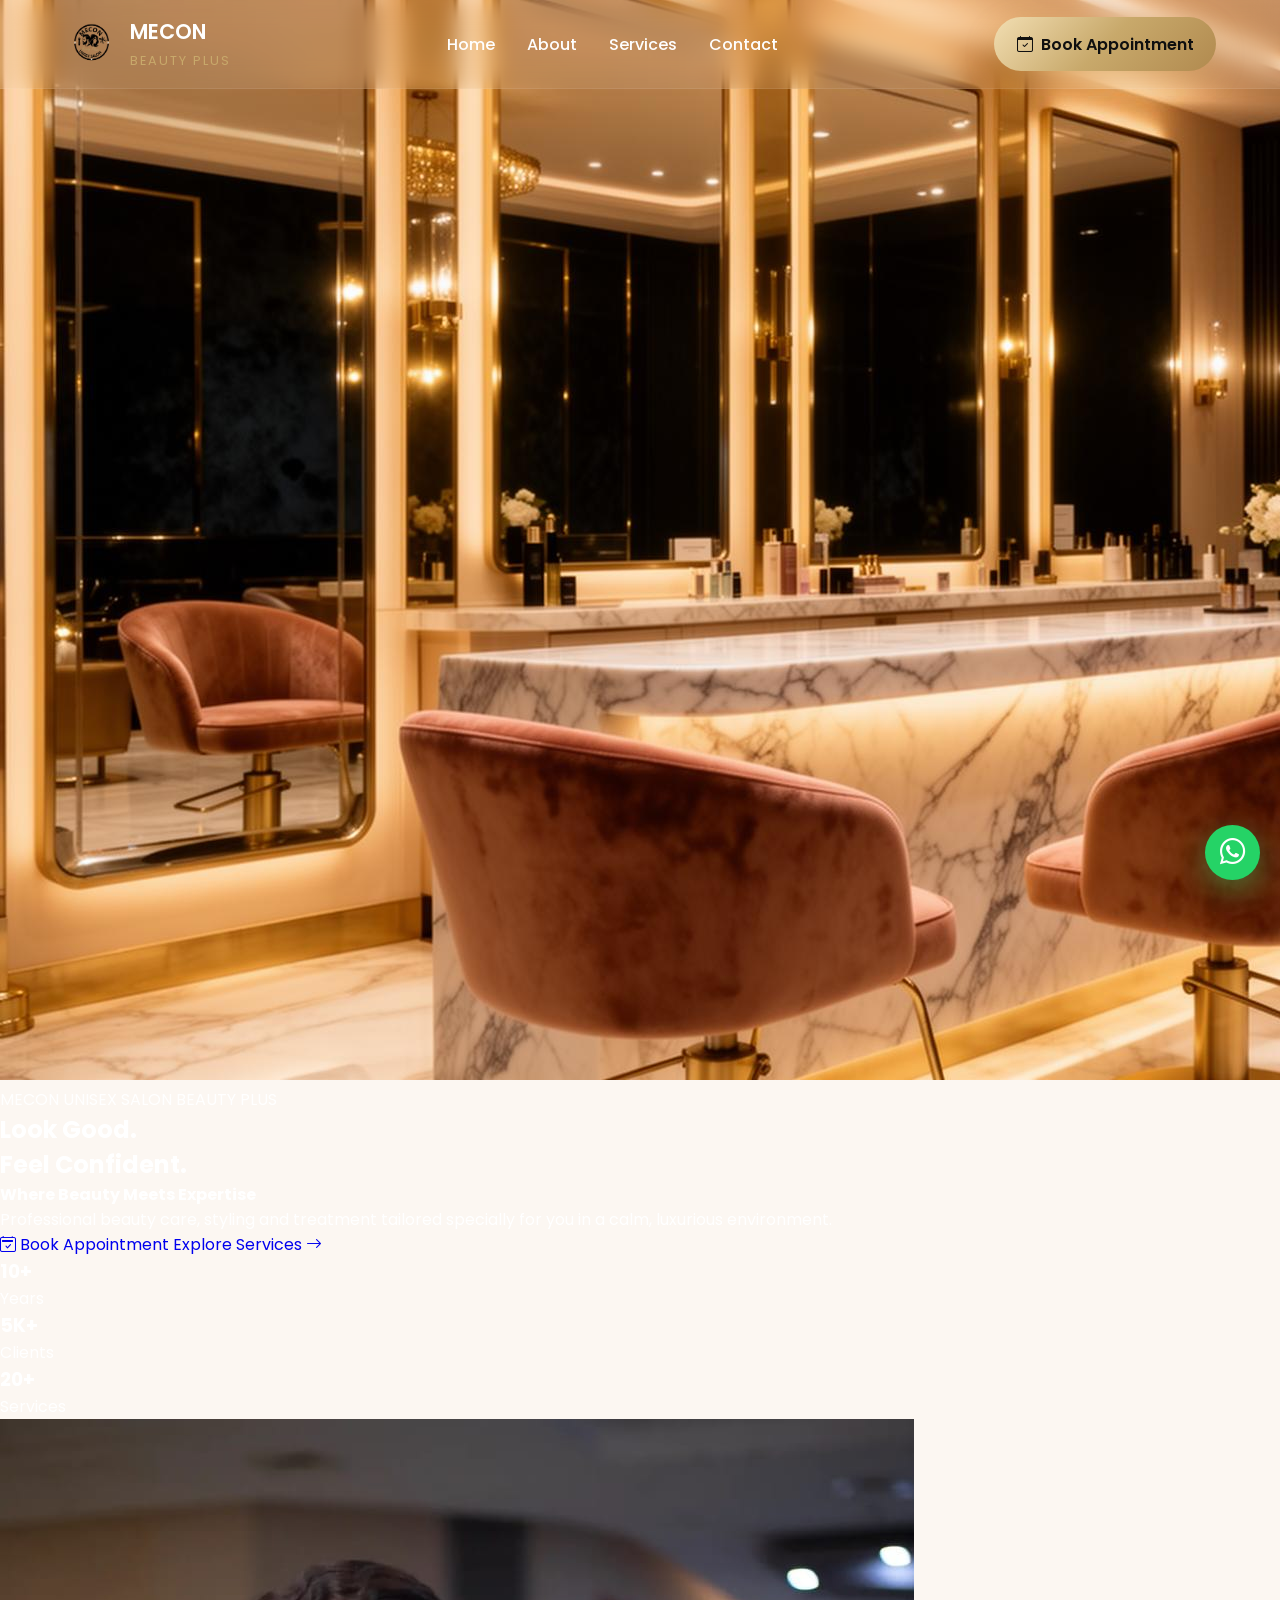
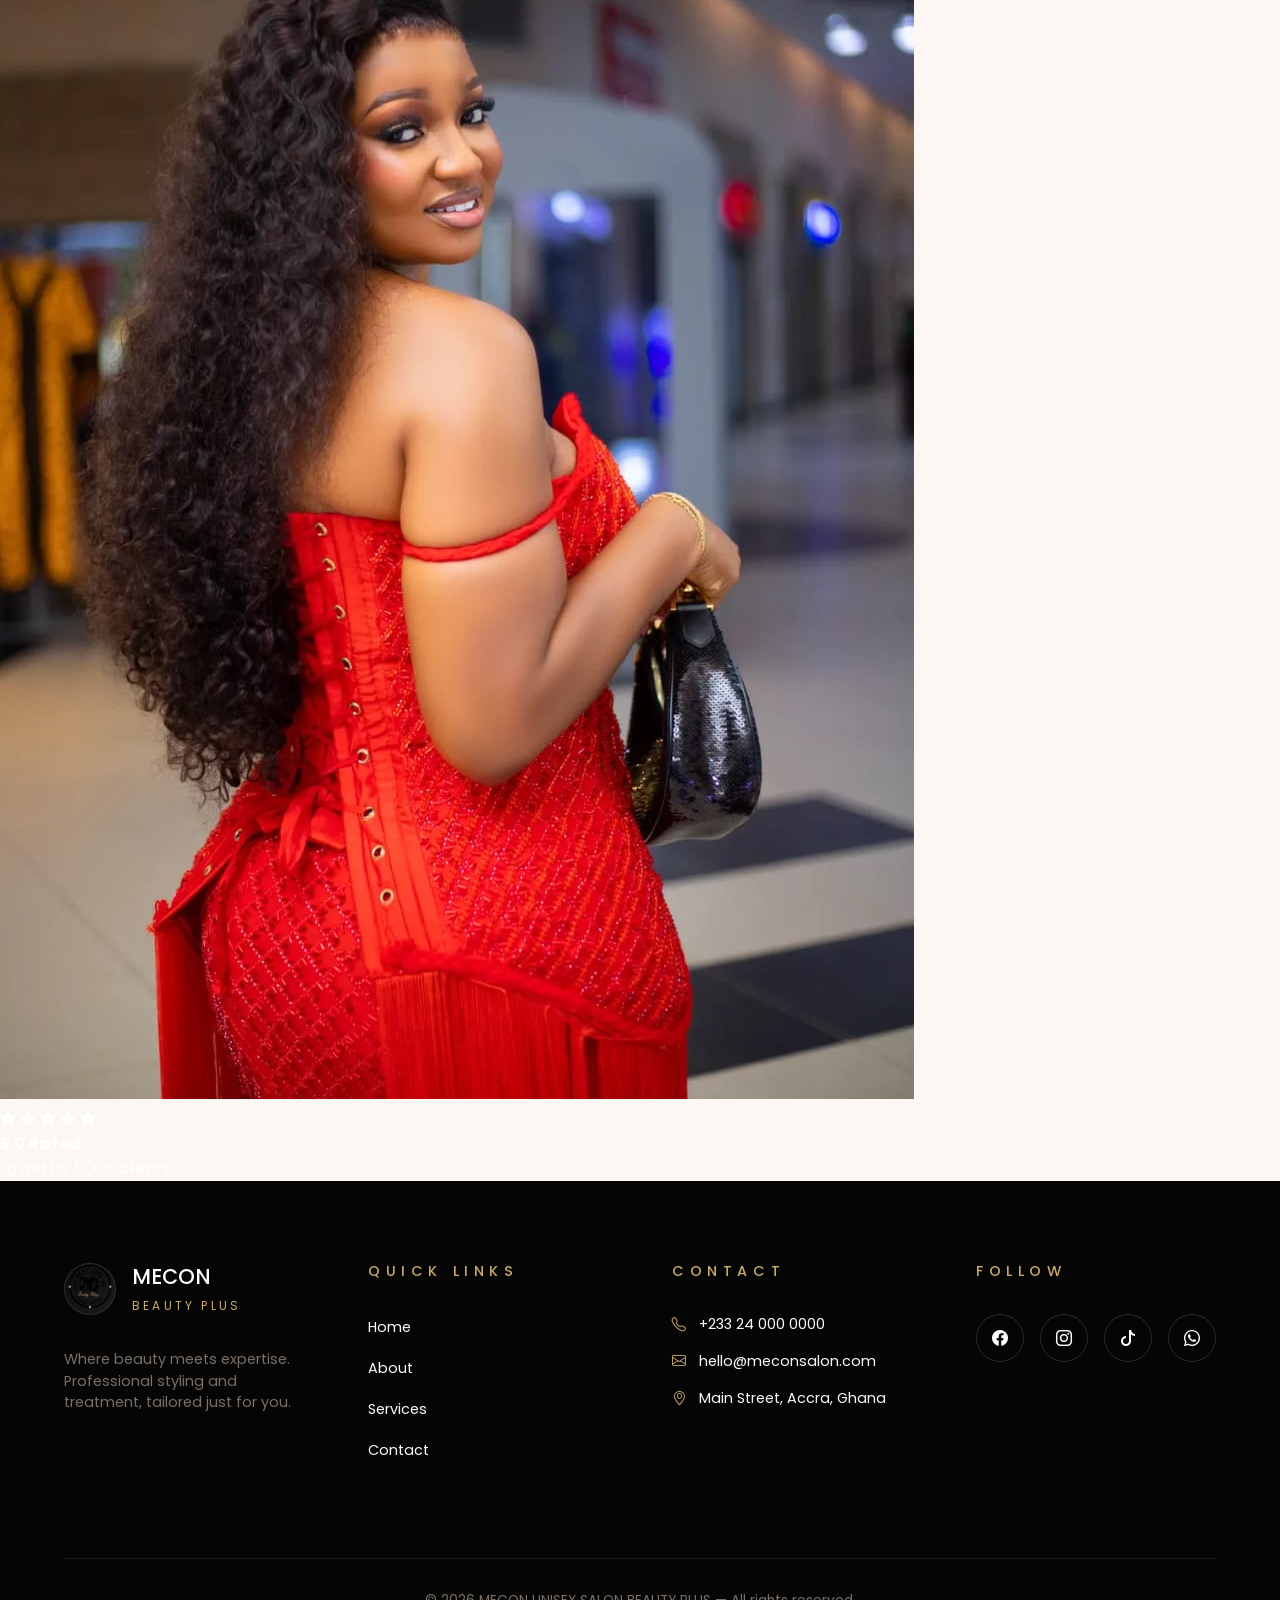
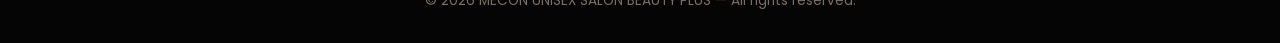
==== contact.html @ 675ed6f9 "Salon website" ====
<!DOCTYPE html>
<html lang="en">
<head>
  <meta charset="UTF-8" />
  <meta name="viewport" content="width=device-width, initial-scale=1.0" />
  <title>Conatct - Mecon Beauty Plus</title>
  <link rel="stylesheet" href="resources/bootstrap/bootstrap-css/bootstrap-icons.css">
  <link href="https://fonts.googleapis.com/css2?family=Poppins:wght@300;400;500;600;700&display=swap" rel="stylesheet"/>
  <link rel="stylesheet" href="resources/css/color.css">
  <link rel="stylesheet" href="resources/css/header.css">
  <link rel="stylesheet" href="resources/css/contact.css">
  <link rel="stylesheet" href="resources/css/footer.css">
</head>

<body>



  <header class="navbar">

  <div class="nav-container">

    <a href="index.html" class="logo">

      <div class="logo-icon">
        <img loading="lazy" src="resources/images/logo.png" alt="Logo">
      </div>

      <div>
        <h2>MECON</h2>
        <span>BEAUTY PLUS</span>
      </div>

    </a>


      <ul class="nav-links">

        <li><a href="index.html">Home</a></li>
        <li><a href="about.html">About</a></li>
        <li><a href="service.html">Services</a></li>
        <li><a href="contact.html">Contact</a></li>

      </ul>

      <a href="contact.html" class="nav-btn"><i class="bi bi-calendar-check"></i>Book Appointment</a>

    <div class="menu-toggle"><i class="bi bi-list"></i></div>

  </div>

  </header>





    <!-- MOBILE SIDEBAR -->
    <div class="mobile-menu">
    <div class="mobile-menu-top">
        <h3>Menu</h3>
        <div class="close-menu"><i class="bi bi-x-lg"></i></div>
    </div>

    <ul class="mobile-links">
        <li><a href="index.html">Home</a></li>
        <li><a href="about.html">About</a></li>
        <li><a href="service.html">Services</a></li>
        <li><a href="contact.html">Contact</a></li>
    </ul>
    <a href="contact.html" class="mobile-btn"> <i class="bi bi-calendar-check"></i>Book Appointment</a>
    </div>

    <!-- Overlay -->
    <div class="nav-overlay"></div>






  <section class="hero">

    <video autoplay muted loop playsinline poster="resources/images/hero-salon.jpg" class="hero-video">
        <source src="resources/videos/melconvid.mp4" type="video/mp4">
    </video>

    <div class="hero-overlay"></div>
    <div class="hero-container">

      <div class="hero-content">
        <p class="hero-subtitle"> MECON UNISEX SALON BEAUTY PLUS</p>
        <h1 class="hero-title">
          Look Good. <br />
          <span>Feel Confident.</span>
        </h1>

        <h4 class="hero-tagline">
            Where Beauty Meets Expertise
        </h4>

        <p class="hero-description">
          Professional beauty care, styling and treatment tailored
          specially for you in a calm, luxurious environment.
        </p>

        <div class="hero-buttons">
          <a href="contact.html" class="btn btn-primary"> <i class="bi bi-calendar2-check"></i> Book Appointment</a>
          <a href="service.html" class="btn btn-outline"> Explore Services <i class="bi bi-arrow-right"></i> </a>
        </div>

        <div class="stats">

          <div class="stat">
            <h3>10+</h3>
            <p>Years</p>
          </div>

          <div class="stat">
            <h3>5K+</h3>
            <p>Clients</p>
          </div>

          <div class="stat">
            <h3>20+</h3>
            <p>Services</p>
          </div>

        </div>

      </div>


      <div class="hero-image">
        <div class="image-card">

          <img loading="lazy" src="resources/images/image4.jpeg" alt="Beauty Model"/>

          <div class="rating-card">

            <div class="stars">
              <i class="bi bi-star-fill"></i>
              <i class="bi bi-star-fill"></i>
              <i class="bi bi-star-fill"></i>
              <i class="bi bi-star-fill"></i>
              <i class="bi bi-star-fill"></i>
            </div>

            <div class="rating-text">
              <h4>5.0 Rated</h4>
              <p>Loved by 500+ clients</p>
            </div>

          </div>

        </div>

      </div>

    </div>

  </section>




  



  <footer class="footer">

  <div class="footer-container">

    <div class="footer-grid">
      <div class="footer-box">
        <div class="footer-logo">
          <div class="footer-logo-circle">
            <img loading="lazy" src="resources/images/logo.png" alt="Mecon Logo">
          </div>
          <div>
            <h2>MECON</h2>
            <span>BEAUTY PLUS</span>
          </div>
        </div>
        <p>
          Where beauty meets expertise.
          Professional styling and treatment,
          tailored just for you.
        </p>
    </div>

    
    <div class="footer-box">
        <h3>QUICK LINKS</h3>
        <ul>
          <li><a href="#">Home</a></li>
          <li><a href="#">About</a></li>
          <li><a href="#">Services</a></li>
          <li><a href="#">Contact</a></li>
        </ul>

    </div>


    <div class="footer-box">
        <h3>CONTACT</h3>
        <ul class="footer-contact">
          <li>
            <i class="bi bi-telephone"></i>
                +233 24 000 0000
          </li>
          <li>
            <i class="bi bi-envelope"></i>
                hello@meconsalon.com
          </li>
          <li>
            <i class="bi bi-geo-alt"></i>
                Main Street, Accra, Ghana
          </li>
        </ul>
    </div>


    <div class="footer-box">
        <h3>FOLLOW</h3>
        <div class="footer-social">
            <a href="https://facebook.com" target="_blank">
                <i class="bi bi-facebook"></i>
            </a>
            <a href="https://instagram.com" target="_blank">
                <i class="bi bi-instagram"></i>
            </a>
            <a href="https://tiktok.com" target="_blank">
                <i class="bi bi-tiktok"></i>
            </a>
            <a href="https://wa.me/233240000000" target="_blank">
                <i class="bi bi-whatsapp"></i>
            </a>
        </div>

    </div>

    </div>


    <div class="footer-bottom">
      © 2026 MECON UNISEX SALON BEAUTY PLUS — All rights reserved.
    </div>

  </div>

  </footer>

















  <a href="#" class="whatsapp-btn">
    <i class="bi bi-whatsapp"></i>
  </a>


  <script src="resources/js/script.js"></script>
</body>
</html>
---- resources/css/color.css ----
:root 
{
  --radius: 1rem;
  --onyx: #0f0f0f;
  --gold: #c8a96b;
  --gold-dark: #b18a4f;
  --gold-soft: #e5d3b3;
  --nude: #f5e6da;
  --nude-soft: #fcf7f2;
  --white: #ffffff;
  --off-white: #f9f9f9;
  --background: #fcf7f2;
  --foreground: #1a1a1a;
  --card: #ffffff;
  --card-foreground: #1a1a1a;
  --popover: #ffffff;
  --popover-foreground: #1a1a1a;
  --primary: #c8a96b;
  --primary-foreground: #0f0f0f;
  --secondary: #f5e6da;
  --secondary-foreground: #1a1a1a;
  --accent: #e5d3b3;
  --accent-foreground: #0f0f0f;
  --muted: #f2ebe5;
  --muted-foreground: #7a6f66;
  --border: #eadfce;
  --input: #eadfce;
  --ring: #c8a96b;
  --destructive: #dc2626;
  --destructive-foreground: #ffffff;
  --shadow-gold: 0 10px 30px rgba(200, 169, 107, 0.25);
  --gradient-gold: linear-gradient( 135deg, #f2deb2 0%,  #c8a96b 50%,  #b18a4f 100%);
  --gradient-dark:linear-gradient( 135deg,  #0f0f0f 0%,  #1a1a1a 100%);
  --gradient-nude:linear-gradient( 135deg, #fcf7f2 0%,  #f5e6da 100% );
}



* 
{
  margin: 0;
  padding: 0;
  box-sizing: border-box;
}

html 
{
  scroll-behavior: smooth;
}

body 
{
  font-family: "Poppins", sans-serif;
  background: var(--background);
  color: var(--white);
  overflow-x: hidden;
}
---- resources/css/header.css ----
a 
{
  text-decoration: none;
}

ul 
{
  list-style: none;
}

.navbar 
{
  width: 100%;
  position: fixed;
  top: 0;
  left: 0;
  z-index: 1000;
  backdrop-filter: blur(12px);
  background: rgba(255, 255, 255, 0.08);
  border-bottom: 1px solid rgba(255, 255, 255, 0.08);
}

.nav-container 
{
  max-width: 1300px;
  margin: auto;
  padding: 1rem 5%;
  display: flex;
  align-items: center;
  justify-content: space-between;
}

.logo 
{
  display: flex;
  align-items: center;
  gap: 0.7rem;
  color: var(--white);
}

.logo-icon 
{
  width: 55px;
  height: 55px;
}

.logo-icon img 
{
  width: 100%;
  height: 100%;
  object-fit: contain;
}

.logo h2 
{
  font-size: 1.3rem;
  font-weight: 600;
}

.logo span 
{
  color: var(--gold);
  font-size: 0.8rem;
  letter-spacing: 2px;
}

.nav-links 
{
  display: flex;
  gap: 2rem;
}

.nav-links a 
{
  color: var(--white);
  font-weight: 500;
  transition: 0.3s;
}

.nav-links a:hover 
{
  color: var(--gold);
}

.navbar.scrolled 
{
  background: var(--background);
  box-shadow: 0 5px 20px rgba(0,0,0,0.05);
}

.navbar.scrolled .logo h2,
.navbar.scrolled .nav-links a,
.navbar.scrolled .menu-toggle
{
  color: var(--foreground);
}

.navbar.scrolled .logo span 
{
  color: var(--gold);
}

.nav-btn 
{
  background: var(--gradient-gold);
  color: var(--onyx);
  padding: 0.9rem 1.4rem;
  border-radius: 50px;
  font-weight: 600;
  display: flex;
  align-items: center;
  gap: 0.5rem;
  box-shadow: var(--shadow-gold);
  transition: 0.3s;
}

.nav-btn:hover 
{
  transform: translateY(-3px);
}

.menu-toggle
{
  display: none;
  font-size: 2rem;
  color: var(--white);
  cursor: pointer;
}













.whatsapp-btn 
{
  position: fixed;
  right: 20px;
  bottom: 20px;
  width: 55px;
  height: 55px;
  background: #25d366;
  color: var(--white);
  border-radius: 50%;
  display: flex;
  align-items: center;
  justify-content: center;
  font-size: 1.6rem;
  box-shadow: 0 10px 30px rgba(37, 211, 102, 0.4);
  z-index: 999;
  animation: blinkWhatsapp 1.2s infinite;
}

@keyframes blinkWhatsapp 
{
  0% 
  {
    transform: scale(1);
    box-shadow: 0 0 0 0 rgba(37, 211, 102, 0.7);
  }

  50% 
  {
    transform: scale(1.08);
    box-shadow: 0 0 0 15px rgba(37, 211, 102, 0);
  }

  100% 
  {
    transform: scale(1);
    box-shadow: 0 0 0 0 rgba(37, 211, 102, 0);
  }
}












.mobile-menu
{
  position: fixed;
  top: 0;
  left: -100%;
  width: 100%;
  height: 100vh;
  background: var(--card);
  z-index: 2000;
  padding: 2rem;
  transition: 0.4s ease;
  display: flex;
  flex-direction: column;
}

.mobile-menu.active
{
  left: 0;
}

.mobile-menu-top
{
  display: flex;
  align-items: center;
  justify-content: space-between;
  margin-bottom: 3rem;
}

.mobile-menu-top h3
{
  color: var(--foreground);
  font-family: "Playfair Display", serif;
  font-size: 1.2rem;
  font-weight:400px;
}

.close-menu
{
  font-size: 1.5rem;
  cursor: pointer;
  color: var(--foreground);
}

.mobile-links
{
  display: flex;
  flex-direction: column;
  gap: 1.5rem;
}

.mobile-links a
{
  color: var(--foreground);
  font-size: 1rem;
  font-weight: 500;
  transition: 0.3s;
}

.mobile-links a:hover
{
  color: var(--gold);
}

.mobile-btn
{
  margin-top: 2rem;
  background: var(--gradient-gold);
  color: var(--onyx);
  padding: 1rem 1.5rem;
  border-radius: 999px;
  display: flex;
  align-items: center;
  justify-content: center;
  gap: 0.7rem;
  font-weight: 600;
}

.nav-overlay
{
  position: fixed;
  top: 0;
  left: 0;
  width: 100%;
  height: 100vh;
  background: rgba(0,0,0,0.5);
  opacity: 0;
  visibility: hidden;
  transition: 0.3s ease;
  z-index: 1500;
}

.nav-overlay.active
{
  opacity: 1;
  visibility: visible;
}
---- resources/css/footer.css ----
.footer
{
  background: #050505;
  padding: 5rem 5% 2rem;
  color: var(--white);
}

.footer-container
{
  max-width: 1300px;
  margin: auto;
}

.footer-grid
{
  display: grid;
  grid-template-columns: repeat(4, 1fr);
  gap: 4rem;
}

.footer-box h3
{
  color: var(--gold);
  font-size: 0.9rem;
  font-weight: 500;
  letter-spacing: 0.35rem;
  margin-bottom: 2rem;
}

.footer-logo
{
  display: flex;
  align-items: center;
  gap: 1rem;
  margin-bottom: 2rem;
}

.footer-logo-circle
{
  width: 52px;
  height: 52px;
  border-radius: 50%;
  overflow: hidden;
  border: 1px solid rgba(255,255,255,0.1);
  display: flex;
  align-items: center;
  justify-content: center;
  background: var(--gradient-dark);
}

.footer-logo-circle img
{
  width: 100%;
  height: 100%;
  object-fit: cover;
}

.footer-logo h2
{
  font-size: 1.3rem;
  font-weight: 500;
  color: var(--white);
}

.footer-logo span
{
  color: var(--gold);
  font-size: 0.75rem;
  letter-spacing: 0.2rem;
}

.footer-box p
{
  color: var(--muted-foreground);
  line-height:1.5;
  font-size:0.9rem;
  max-width: 300px;
}

.footer-box ul
{
  list-style: none;
}

.footer-box ul li
{
  margin-bottom: 1rem;
}

.footer-box ul li a
{
  text-decoration: none;
  color: var(--off-white);
  transition: 0.3s;
  font-size:0.9rem;
  cursor: pointer;
}

.footer-box ul li a:hover
{
  color: var(--gold);
}

.footer-contact li
{
  display: flex;
  align-items: center;
  gap: 0.8rem;
  font-size: 0.9rem;
  cursor: pointer;
  color: var(--off-white);
}

.footer-contact i
{
  color: var(--gold);
  font-size: 1rem;
  font-size:0.9rem;
  cursor: pointer;
}

.footer-social
{
  display: flex;
  align-items: center;
  gap: 1rem;
}

.footer-social a
{
  width: 48px;
  height: 48px;
  border-radius: 50%;
  border: 1px solid rgba(255,255,255,0.15);
  display: flex;
  align-items: center;
  justify-content: center;
  color: var(--white);
  text-decoration: none;
  transition: 0.3s ease;
}

.footer-social a:hover
{
  background: var(--gold);
  color: var(--onyx);
  border-color: var(--gold);
  transform: translateY(-4px);
}

.footer-bottom
{
  margin-top: 5rem;
  padding-top: 2rem;
  border-top: 1px solid rgba(255,255,255,0.08);
  text-align: center;
  color: var(--muted-foreground);
  font-size: 0.85rem;
}






@media (max-width: 992px)
{
  .footer-grid
  {
    grid-template-columns: repeat(2, 1fr);
    gap: 3rem;
  }
}

@media (max-width: 768px)
{
  .footer
  {
    padding: 4rem 1.5rem 2rem;
  }

  .footer-grid
  {
    grid-template-columns: 1fr;
    gap: 3rem;
  }

  .footer-logo h2
  {
    font-size: 1.7rem;
  }

  .footer-bottom
  {
    margin-top: 4rem;
    font-size: 0.85rem;
    line-height: 1.8;
  }

  .footer-box h3
  {
   font-size: 0.8rem;
  }

}
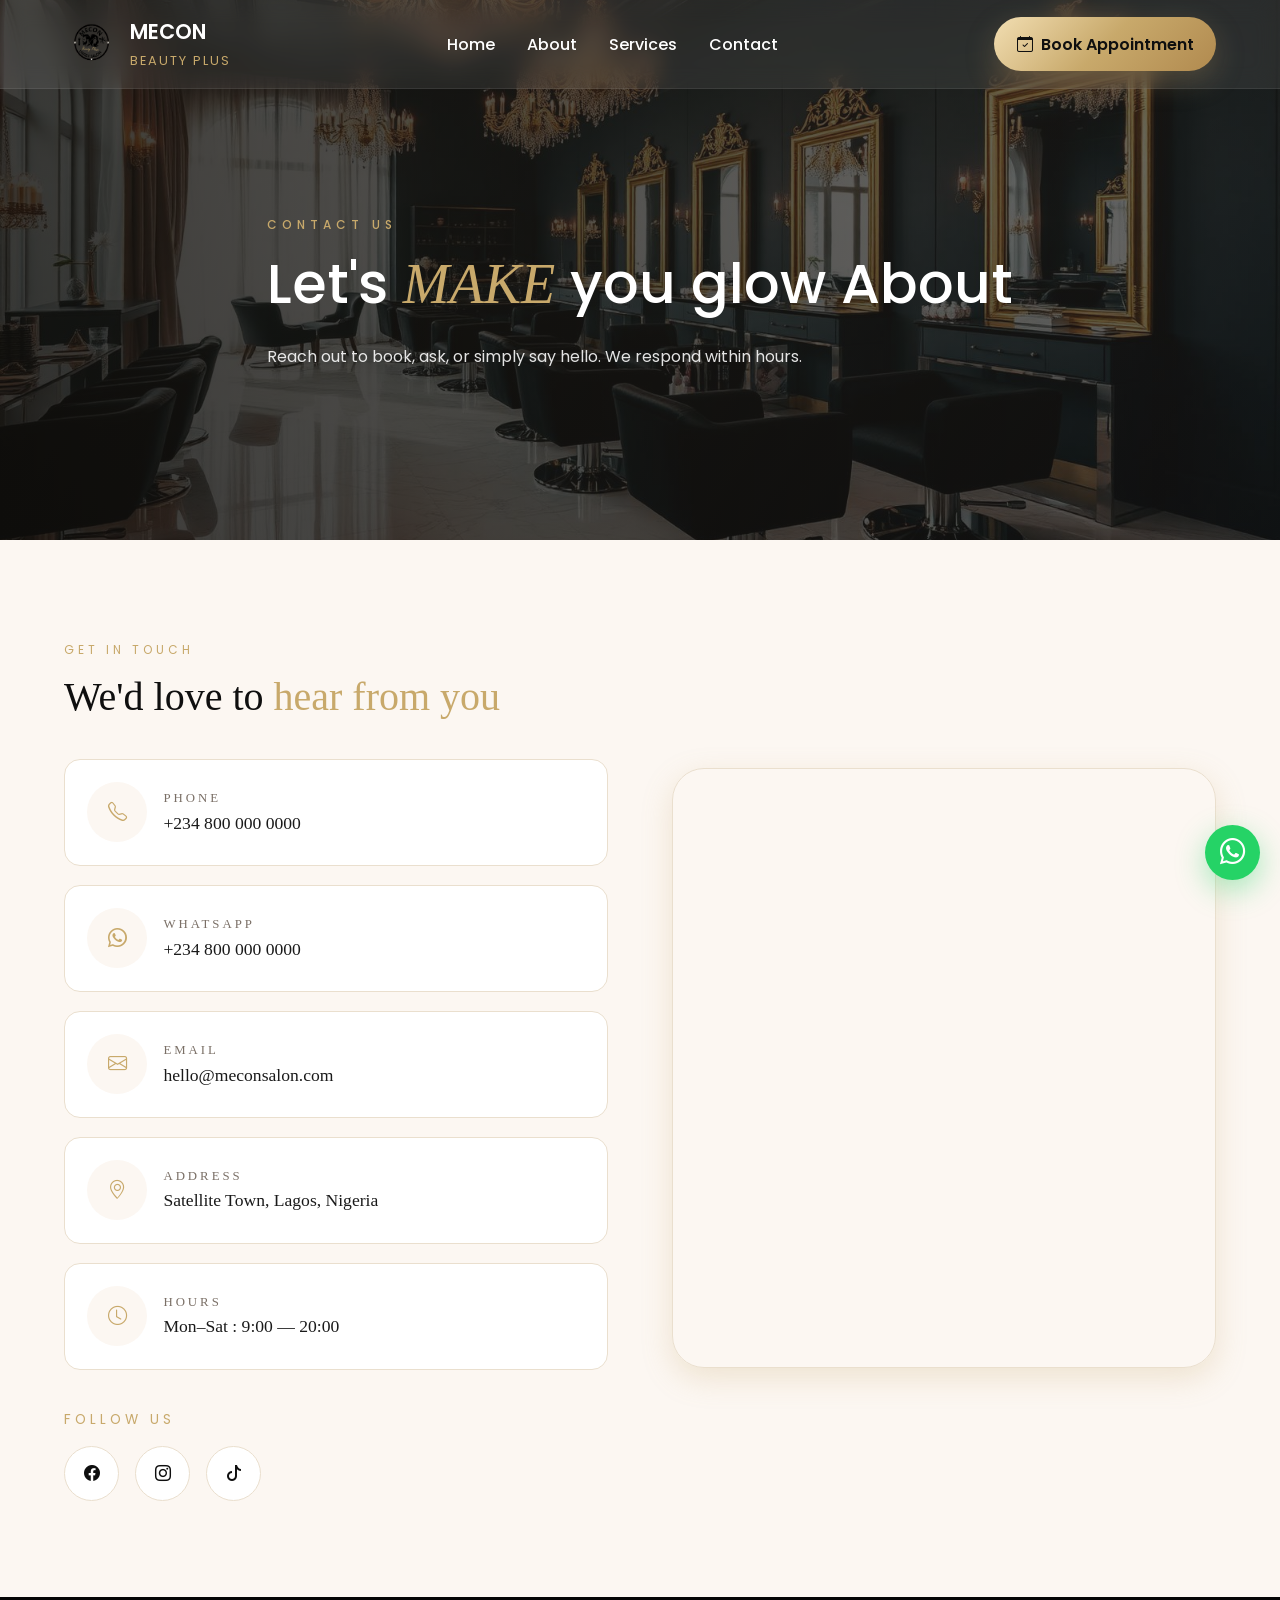
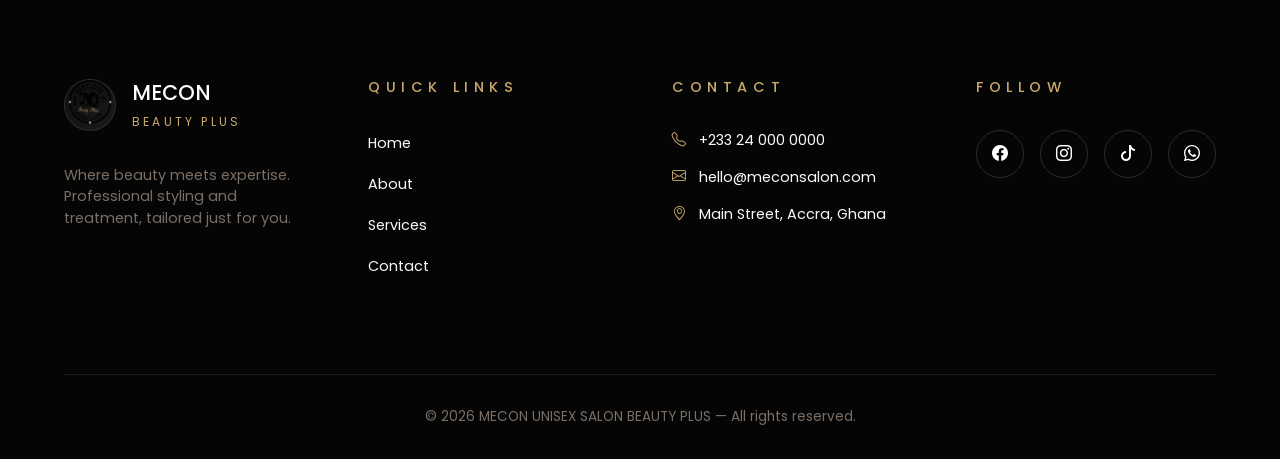
==== commit 21744d50: "Completed" ====
--- a/contact.html
+++ b/contact.html
@@ -10,6 +10,7 @@
   <link rel="stylesheet" href="resources/css/header.css">
   <link rel="stylesheet" href="resources/css/contact.css">
   <link rel="stylesheet" href="resources/css/footer.css">
+  <link rel="stylesheet" href="resources/css/responsiveness.css">
 </head>
 
 <body>
@@ -78,93 +79,142 @@
 
 
 
-
-  <section class="hero">
-
-    <video autoplay muted loop playsinline poster="resources/images/hero-salon.jpg" class="hero-video">
-        <source src="resources/videos/melconvid.mp4" type="video/mp4">
-    </video>
-
-    <div class="hero-overlay"></div>
-    <div class="hero-container">
-
-      <div class="hero-content">
-        <p class="hero-subtitle"> MECON UNISEX SALON BEAUTY PLUS</p>
-        <h1 class="hero-title">
-          Look Good. <br />
-          <span>Feel Confident.</span>
+  
+  <section class="contact">
+
+    <div class="contact-overlay"></div>
+
+    <div class="contact-container">
+
+        <div class="contact-content">
+
+        <p class="contact-subtitle">
+            CONTACT US
+        </p>
+
+        <h1 class="contacts-title">
+           Let's <span>MAKE</span> you glow About 
         </h1>
 
-        <h4 class="hero-tagline">
-            Where Beauty Meets Expertise
-        </h4>
-
-        <p class="hero-description">
-          Professional beauty care, styling and treatment tailored
-          specially for you in a calm, luxurious environment.
+        <p class="contact-description">
+            Reach out to book, ask, or simply say hello. We respond within hours.
         </p>
 
-        <div class="hero-buttons">
-          <a href="contact.html" class="btn btn-primary"> <i class="bi bi-calendar2-check"></i> Book Appointment</a>
-          <a href="service.html" class="btn btn-outline"> Explore Services <i class="bi bi-arrow-right"></i> </a>
-        </div>
-
-        <div class="stats">
-
-          <div class="stat">
-            <h3>10+</h3>
-            <p>Years</p>
-          </div>
-
-          <div class="stat">
-            <h3>5K+</h3>
-            <p>Clients</p>
-          </div>
-
-          <div class="stat">
-            <h3>20+</h3>
-            <p>Services</p>
-          </div>
-
+        </div>
+
+    </div>
+
+  </section>
+
+
+
+
+  
+
+  <section class="get-in-touch">
+    <div class="get-in-touch-container">
+
+      <div class="contact-content">
+
+        <span class="contact-tag">GET IN TOUCH</span>
+
+        <h2 class="contact-title">
+          We'd love to <span>hear from you</span>
+        </h2>
+
+        <div class="contact-cards">
+
+          <div class="contact-card">
+            <div class="contact-icon">
+              <i class="bi bi-telephone"></i>
+            </div>
+
+            <div class="contact-info">
+              <span>PHONE</span>
+              <a href="tel:+2348000000000">+234 800 000 0000</a>
+            </div>
+          </div>
+
+          <div class="contact-card">
+            <div class="contact-icon">
+              <i class="bi bi-whatsapp"></i>
+            </div>
+
+            <div class="contact-info">
+              <span>WHATSAPP</span>
+              <a href="https://wa.me/2348000000000">
+                +234 800 000 0000
+              </a>
+            </div>
+          </div>
+
+          <div class="contact-card">
+            <div class="contact-icon">
+              <i class="bi bi-envelope"></i>
+            </div>
+
+            <div class="contact-info">
+              <span>EMAIL</span>
+              <a href="mailto:hello@meconsalon.com">
+                hello@meconsalon.com
+              </a>
+            </div>
+          </div>
+
+          <div class="contact-card">
+            <div class="contact-icon">
+              <i class="bi bi-geo-alt"></i>
+            </div>
+
+            <div class="contact-info">
+              <span>ADDRESS</span>
+              <p>Satellite Town, Lagos, Nigeria</p>
+            </div>
+          </div>
+
+          <div class="contact-card">
+            <div class="contact-icon">
+              <i class="bi bi-clock"></i>
+            </div>
+
+            <div class="contact-info">
+              <span>HOURS</span>
+              <p>Mon–Sat : 9:00 — 20:00</p>
+            </div>
+          </div>
+
+        </div>
+
+        <div class="socials">
+          <span>FOLLOW US</span>
+
+          <div class="social-icons">
+            <a href="#"><i class="bi bi-facebook"></i></a>
+            <a href="#"><i class="bi bi-instagram"></i></a>
+            <a href="#"><i class="bi bi-tiktok"></i></a>
+          </div>
         </div>
 
       </div>
 
 
-      <div class="hero-image">
-        <div class="image-card">
-
-          <img loading="lazy" src="resources/images/image4.jpeg" alt="Beauty Model"/>
-
-          <div class="rating-card">
-
-            <div class="stars">
-              <i class="bi bi-star-fill"></i>
-              <i class="bi bi-star-fill"></i>
-              <i class="bi bi-star-fill"></i>
-              <i class="bi bi-star-fill"></i>
-              <i class="bi bi-star-fill"></i>
-            </div>
-
-            <div class="rating-text">
-              <h4>5.0 Rated</h4>
-              <p>Loved by 500+ clients</p>
-            </div>
-
-          </div>
-
-        </div>
+
+
+      
+      <div class="map-wrapper">
+
+        <iframe
+          src="https://www.google.com/maps?q=Satellite+Town+Lagos+Nigeria&output=embed"
+          allowfullscreen=""
+          loading="lazy"
+          referrerpolicy="no-referrer-when-downgrade">
+        </iframe>
 
       </div>
 
     </div>
-
   </section>
 
-
-
-
-  
 
 
 
--- a/resources/css/contact.css
+++ b/resources/css/contact.css
@@ -0,0 +1,252 @@
+.contact
+{
+  min-height: 60vh;
+  position: relative;
+  overflow: hidden;
+  background: linear-gradient( rgba(255, 255, 255, 0.15), rgba(255, 255, 255, 0.15)), url("../images/about-salon.jpg") center/cover no-repeat;
+}
+
+.contact::before
+{
+  content: "";
+  position: absolute;
+  inset: 0;
+  background:linear-gradient( 135deg, rgba(200, 169, 107, 0.18), rgba(0,0,0,0.3));
+  z-index: 1;
+}
+
+.contact-overlay
+{
+  position: absolute;
+  inset: 0;
+  background:linear-gradient(to right, rgba(0,0,0,0.75), rgba(0,0,0,0.45));
+  z-index: 2;
+}
+
+.contact-container
+{
+  position: relative;
+  z-index: 3;
+  max-width: 1300px;
+  margin: auto;
+  min-height: 60vh;
+  padding: 7rem 5% 4rem;
+  display: flex;
+  align-items: center;
+  justify-content: center;
+  text-align: center;
+}
+
+.contact-content
+{
+  max-width: 750px;
+}
+
+.contact-subtitle
+{
+  color: var(--gold);
+  letter-spacing: 5px;
+  text-transform: uppercase;
+  margin-bottom: 1rem;
+  font-size: 0.75rem;
+  font-weight: 500;
+  text-align: left;
+}
+
+.contacts-title
+{
+  font-size:3.5rem;
+  line-height: 1.2;
+  margin-bottom: 1.5rem;
+  font-weight: 500;
+  color: var(--white);
+  text-align: left;
+}
+
+.contacts-title span
+{
+  color: var(--gold);
+  font-style: italic;
+  text-transform: uppercase;
+  font-weight: 500;
+  font-family: "Playfair Display", serif;
+}
+
+.contact-description
+{
+  max-width: 650px;
+  text-align: left;
+  color: rgba(255,255,255,0.88);
+  line-height: 1.9;
+  font-size: 1rem;
+}
+
+
+
+
+
+
+
+
+
+
+.get-in-touch
+{
+  padding: 6rem 5%;
+  background: var(--background);
+}
+
+.get-in-touch-container
+{
+  max-width: 1300px;
+  margin: auto;
+  display: grid;
+  grid-template-columns: 1fr 1fr;
+  gap: 4rem;
+  align-items: center;
+}
+
+.contact-tag
+{
+  display: inline-block;
+  font-size: 0.75rem;
+  letter-spacing: 4px;
+  color: var(--gold);
+  margin-bottom: 1rem;
+}
+
+.contact-title
+{
+  font-size:2.5rem;
+  line-height: 1.1;
+  color: var(--onyx);
+  margin-bottom: 2.5rem;
+  font-weight: 500;
+  font-family: "Playfair Display", serif;
+}
+
+.contact-title span
+{
+  color: var(--gold);
+}
+
+.contact-cards
+{
+  display: flex;
+  flex-direction: column;
+  gap: 1.2rem;
+}
+
+.contact-card
+{
+  background: var(--card);
+  border: 1px solid var(--border);
+  border-radius: var(--radius);
+  padding: 1.4rem;
+  display: flex;
+  align-items: center;
+  gap: 1rem;
+  font-family: "Playfair Display", serif;
+  transition: 0.3s ease;
+}
+
+.contact-card:hover
+{
+  transform: translateY(-3px);
+  box-shadow: var(--shadow-gold);
+}
+
+.contact-icon
+{
+  width: 60px;
+  height: 60px;
+  min-width: 60px;
+  border-radius: 50%;
+  background: var(--nude-soft);
+  display: flex;
+  align-items: center;
+  justify-content: center;
+  color: var(--gold);
+  font-size: 1.2rem;
+}
+
+.contact-info span
+{
+  display: block;
+  font-size: 0.8rem;
+  letter-spacing: 3px;
+  color: var(--muted-foreground);
+  margin-bottom: 0.4rem;
+}
+
+.contact-info a,
+.contact-info p
+{
+  color: var(--foreground);
+  text-decoration: none;
+  font-size: 1.1rem;
+  font-weight: 500;
+}
+
+.socials
+{
+  margin-top: 2.5rem;
+}
+
+.socials span
+{
+  display: block;
+  color: var(--gold);
+  letter-spacing: 4px;
+  font-size: 0.85rem;
+  margin-bottom: 1rem;
+}
+
+.social-icons
+{
+  display: flex;
+  gap: 1rem;
+}
+
+.social-icons a
+{
+  width: 55px;
+  height: 55px;
+  border-radius: 50%;
+  border: 1px solid var(--border);
+  display: flex;
+  align-items: center;
+  justify-content: center;
+  color: var(--onyx);
+  background: var(--white);
+  transition: 0.3s ease;
+}
+
+.social-icons a:hover
+{
+  background: var(--gradient-gold);
+  color: var(--white);
+  transform: translateY(-4px);
+}
+
+
+.map-wrapper
+{
+  width: 100%;
+  height: 100%;
+  max-height:600px;
+  min-height:600px;
+  overflow: hidden;
+  border-radius: 2rem;
+  border: 1px solid var(--border);
+  box-shadow: var(--shadow-gold);
+}
+
+.map-wrapper iframe
+{
+  width: 100%;
+  height: 100%;
+  border: 0;
+}
+
+
--- a/resources/css/responsiveness.css
+++ b/resources/css/responsiveness.css
@@ -0,0 +1,492 @@
+@media (max-width: 992px)
+{
+  .why-choose-us-grid
+  {
+    grid-template-columns: repeat(2, 1fr);
+  }
+
+  .why-choose-us-header h2
+  {
+    font-size: 2.3rem;
+  }
+
+  .get-in-touch-container
+  {
+    grid-template-columns: 1fr;
+  }
+
+  .map-wrapper
+  {
+    min-height: 500px;
+  }
+
+  .contact-container
+  {
+    padding: 6rem 2rem 4rem;
+  }
+
+  .contacts-title
+  {
+    font-size: 3rem;
+  }
+
+  .about-container
+  {
+    padding: 6rem 2rem 4rem;
+  }
+
+  .about-title
+  {
+    font-size: 3rem;
+  }
+
+  .service-container
+  {
+    padding: 6rem 2rem 4rem;
+  }
+
+  .service-title
+  {
+    font-size: 3rem;
+  }
+
+  .testimonial-grid
+  {
+    grid-template-columns: repeat(2, 1fr);
+  }
+
+  .testimonial-header h2
+  {
+    font-size: 2.3rem;
+  }
+
+  .story-grid
+  {
+    grid-template-columns: 1fr;
+    gap: 3rem;
+  }
+
+  .story-title
+  {
+    font-size: 2.3rem;
+  }
+
+  .products-grid
+  {
+    grid-template-columns: repeat(2, 1fr);
+  }
+
+  .section-title
+  {
+    font-size: 3rem;
+  }
+
+  .service-products-grid
+  {
+    grid-template-columns: repeat(2, 1fr);
+  }
+
+  .hero-container
+  {
+    grid-template-columns: 1fr;
+    text-align: center;
+  }
+
+  .hero-description
+  {
+    margin-inline: auto;
+  }
+
+  .hero-buttons,
+  .stats
+  {
+    justify-content: center;
+  }
+
+  .hero-content
+  {
+    order: -1;
+  }
+
+  .rating-card
+  {
+    left: 50%;
+    transform: translateX(-50%);
+  }
+}
+
+
+
+@media (max-width: 768px)
+{
+
+  .get-in-touch
+  {
+    padding: 4rem 1.2rem;
+  }
+
+  .contact-title
+  {
+    font-size: 2.3rem;
+  }
+
+  .contact-card
+  {
+    padding: 1rem;
+    align-items: flex-start;
+  }
+
+  .contact-info a,
+  .contact-info p
+  {
+    font-size: 1rem;
+  }
+
+  .map-wrapper
+  {
+    min-height: 400px;
+    border-radius: 1.5rem;
+  }
+
+  .social-icons a
+  {
+    width: 50px;
+    height: 50px;
+  }
+
+  .contact
+  {
+    min-height: 50vh;
+    padding-top: 8em;
+  }
+
+  .contact-container
+  {
+    min-height: 50vh;
+    padding: 5rem 1.5rem 3rem;
+  }
+
+  .contact-subtitle
+  {
+    font-size: 0.75rem;
+    letter-spacing: 3px;
+  }
+
+  .contacts-title
+  {
+    font-size: 2.2rem;
+    line-height: 1.3;
+  }
+
+  .contact-description
+  {
+    font-size: 1rem;
+    line-height: 1.8;
+  }
+
+  .about
+  {
+    min-height: 50vh;
+    padding-top: 8em;
+  }
+
+  .about-container
+  {
+    min-height: 50vh;
+    padding: 5rem 1.5rem 3rem;
+  }
+
+  .about-subtitle
+  {
+    font-size: 0.75rem;
+    letter-spacing: 3px;
+  }
+
+  .about-title
+  {
+    font-size: 2.2rem;
+    line-height: 1.3;
+  }
+
+  .about-description
+  {
+    font-size: 1rem;
+    line-height: 1.8;
+  }
+
+  .service
+  {
+    min-height: 50vh;
+    padding-top: 8em;
+  }
+
+  .service-container
+  {
+    min-height: 50vh;
+    padding: 5rem 1.5rem 3rem;
+  }
+
+  .service-subtitle
+  {
+    font-size: 0.75rem;
+    letter-spacing: 3px;
+  }
+
+  .service-title
+  {
+    font-size: 2.2rem;
+    line-height: 1.3;
+  }
+
+  .service-description
+  {
+    font-size: 1rem;
+    line-height: 1.8;
+  }
+
+  .book
+  {
+    padding: 4rem 1rem;
+  }
+
+  .book-card
+  {
+    padding: 4rem 1.5rem;
+    border-radius: 1.5rem;
+    min-height: 300px;
+  }
+
+  .book-subtitle
+  {
+    font-size: 0.7rem;
+    letter-spacing: 0.25rem;
+  }
+
+  .book-title
+  {
+    font-size: 2.2rem;
+  }
+
+  .book-btn
+  {
+    width: 100%;
+    max-width: 280px;
+  }
+
+  .products-grid
+  {
+    grid-template-columns: 1fr;
+  }
+
+  .section-title
+  {
+    font-size: 2.5rem;
+  }
+
+  .section-description
+  {
+    font-size: 1rem;
+  }
+
+  .product-image img
+  {
+    height: 280px;
+  }
+
+  .service-products-grid
+  {
+    grid-template-columns: 1fr;
+  }
+
+  .service-product-image img
+  {
+    height: 280px;
+  }
+
+  .nav-links,
+  .nav-btn
+  {
+    display: none;
+  }
+
+  .menu-toggle
+  {
+    display: block;
+  }
+
+  .hero-title
+  {
+    font-size: 3rem;
+  }
+
+  .image-card img
+  {
+    height: 550px;
+  }
+
+  .stats
+  {
+    gap: 1.5rem;
+  }
+
+  .stat h3
+  {
+    font-size: 1.5rem;
+  }
+
+  .hero-video
+  {
+    object-position: center;
+  }
+}
+
+
+@media (max-width: 600px)
+{
+  .why-choose-us
+  {
+    padding: 4rem 5%;
+  }
+
+  .why-choose-us-grid
+  {
+    grid-template-columns: 1fr;
+  }
+
+  .why-choose-us-header h2
+  {
+    font-size: 1.9rem;
+  }
+
+  .why-choose-us-card
+  {
+    padding: 1.5rem;
+  }
+
+  .testimonial
+  {
+    padding: 4rem 5%;
+  }
+
+  .testimonial-grid
+  {
+    grid-template-columns: 1fr;
+  }
+
+  .testimonial-header h2
+  {
+    font-size: 1.9rem;
+  }
+
+  .testimonial-card
+  {
+    padding: 1.5rem;
+  }
+
+  .story
+  {
+    padding: 4rem 5%;
+  }
+
+  .story-title
+  {
+    font-size: 1.9rem;
+  }
+
+  .story-text
+  {
+    font-size: 0.95rem;
+  }
+}
+
+
+
+
+
+@media (max-width: 500px)
+{
+ 
+    .products-section
+  {
+    padding: 5rem 1.2rem;
+  }
+
+  .section-title
+  {
+    font-size: 2rem;
+  }
+
+  .product-content
+  {
+    padding: 1.3rem;
+  }
+
+  .product-top h3
+  {
+    font-size: 1.2rem;
+  }
+
+  .product-price
+  {
+    font-size: 0.95rem;
+  }
+
+  .service-product
+  {
+    padding: 5rem 1.2rem;
+  }
+
+  .service-product-content
+  {
+    padding: 1.3rem;
+  }
+
+  .service-product-top h3
+  {
+    font-size: 1.1rem;
+  }
+
+  .service-product-price
+  {
+    font-size: 0.95rem;
+  }
+
+  .hero-container
+  {
+    padding-top: 11rem;
+  }
+
+  .hero-title
+  {
+    font-size: 2.4rem;
+  }
+
+  .hero-description
+  {
+    font-size: 0.95rem;
+  }
+
+  .btn
+  {
+    width: 100%;
+    justify-content: center;
+  }
+
+  .hero-buttons
+  {
+    flex-direction: column;
+  }
+
+  .rating-card
+  {
+    width: 90%;
+    left: 50%;
+    transform: translateX(-50%);
+    bottom: 15px;
+  }
+
+  .image-card img
+  {
+    height: 480px;
+  }
+}
